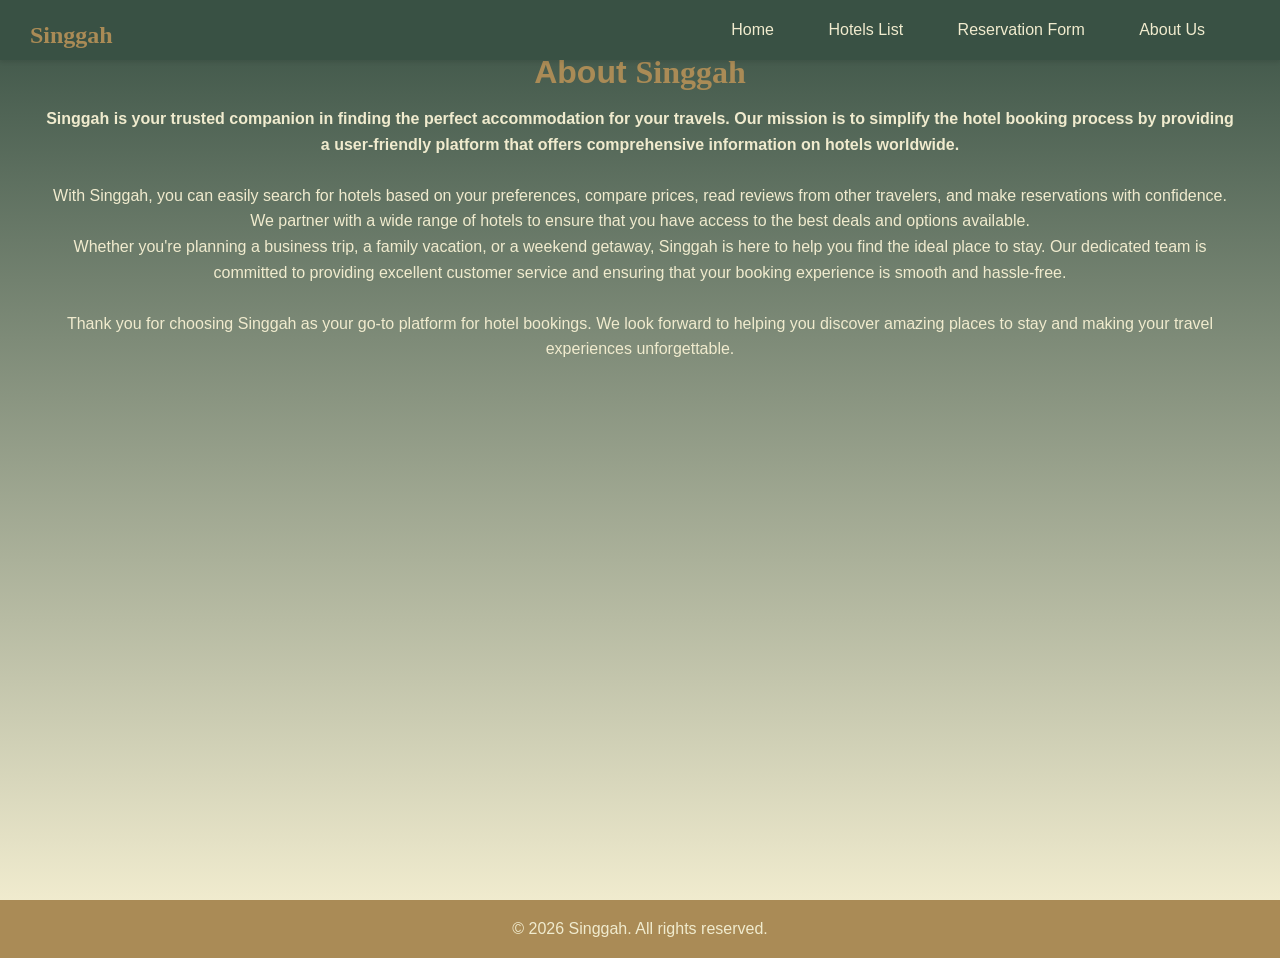
==== about.html @ e8150ca1 "finished the landing page and started the about us page" ====
<!DOCTYPE html>
<html lang="en">
    <head>
        <meta charset="UTF-8">
        <meta name="viewport" content="width=device-width, initial-scale=1.0">
        <link rel="stylesheet" href="assets/css/styles.css">
        <title>Welcome to Singgah</title>
    </head>
    <body>
        <nav>
            <div id="logo">
                <h2
                    id="logo"
                    style="
                        color:#AA8B56;
                        font-family:Copperplate, Papyrus, fantasy;
                    ">
                    Singgah
                </h2>
            </div>
            <div id="navlink">
                <ul>
                    <li><a href="index.html">Home</a></li>
                    <li><a href="hotels.html">Hotels List</a></li>
                    <li><a href="reservation.html">Reservation Form</a></li>
                    <li><a href="about.html">About Us</a></li>
                </ul>
            </div>
        </nav>

        <div id="container">
            <div id="aboutPage">
                <div id="aboutContent">
                    <h1 style="
                        color:#AA8B56;
                        text-align: center;
                        margin-bottom: 15px;
                    ">
                        About <span style="font-family:Copperplate, Papyrus, fantasy;">Singgah</span>
                    </h1>
                    <div style="padding: 0 40px; line-height: 1.6; color: #333;">
                        <p class="aboutContent" style="font-weight:bold;">
                            Singgah is your trusted companion in finding the perfect accommodation for your travels. 
                            Our mission is to simplify the hotel booking process by providing a user-friendly platform 
                            that offers comprehensive information on hotels worldwide.
                        </p>
                        <br>
                        <p class="aboutContent">
                            With Singgah, you can easily search for hotels based on your preferences, compare prices, 
                            read reviews from other travelers, and make reservations with confidence. We partner with 
                            a wide range of hotels to ensure that you have access to the best deals and options available.
                        </p>
                        <p class="aboutContent">
                            Whether you're planning a business trip, a family vacation, or a weekend getaway, Singgah 
                            is here to help you find the ideal place to stay. Our dedicated team is committed to providing 
                            excellent customer service and ensuring that your booking experience is smooth and hassle-free.
                        </p>
                        <br>
                        <p class="aboutContent">
                            Thank you for choosing Singgah as your go-to platform for hotel bookings. We look forward to 
                            helping you discover amazing places to stay and making your travel experiences unforgettable.
                        </p>
                    </div>
                </div>
            </div>
        </div>
        <footer>
            <p>&copy; 2026 Singgah. All rights reserved.</p>
        </footer>
    </body>
</html>
---- assets/css/styles.css ----
* {
  margin: 0;
  padding: 0;
  box-sizing: border-box;
  font-family: Arial, Helvetica, sans-serif
}

body {
    font-family: Helvetica, sans-serif;
}

/* Navigation Bar Styles */

nav {
    background-color: #395144;
    position: fixed;
    width: 100%;
    height: 60px;
    display: flex;
    align-items: center;
    justify-content: space-between;
    box-shadow: 0 2px 4px rgba(0, 0, 0, 0.1);
}

a {
    text-decoration: none;
    color: #F0EBCE;
    padding: 5px 10px;
    border-radius: 5px;
}

#logo {
    padding-top: 5px;
    padding-left: 15px;
}

a:hover {
    background-color: #4E6C50;
}

#navlink {
    padding: 15px;    
}

#navlink ul {
    float: right;
    margin-right: 20px;
}

#navlink ul li {
    display: inline;
    margin-right: 30px;
}

/* Landing Page Styles */

#container {
    height: 100vh;
    width: 100%;
}

#landingPage {
    padding-top: 80px;
    background-size:cover;
    height: 100vh;
    background-image:url(../img/landing-page.jpg);
}

form {
    margin: auto;
    background-color: #395144;
    width: 600px;
    padding: 20px;
    border-radius: 10px;
    box-shadow: 0 4px 8px rgba(0, 0, 0, 0.2);
}

label {
    display: block;
}

form label {
    color: #F0EBCE;
    font-size: 18px;
    margin-right: 10px;
}

input[type="text"], input[type="number"] {
    width: 100%;
    padding: 10px;
    margin: 10px 0 20px 0;
    border: none;
    border-radius: 5px;
}

input[type="date"] {
    width: 100%;
    padding: 10px;
    margin: 10px 0 20px 0;
    border: none;
    border-radius: 5px;
}

#dateInputs {
    display: flex;
    justify-content: space-between;
    gap: 20px;
}

select {
    width: 100%;
    padding: 10px;
    margin: 10px 0 20px 0;
    border: none;
    border-radius: 5px;
}

#submit {
    width: 100%;
    padding: 10px;
    background-color: #AA8B56;
    color: #F0EBCE;
    border: none;
    border-radius: 5px;
    font-size: 18px;
    cursor: pointer;
}

#submit:hover {
    background-color: #ac9166;
}

#whyUs {
    padding: 50px;
    text-align: center;
    background-image: linear-gradient(to bottom, #F0EBCE, #e7dea9);
    display: grid;
    grid-template-columns: 1fr 1fr;
    gap: 10px;
    justify-content: space-between;
}

#whyUs ul li {
    list-style-type: none;
    margin: 10px 0;
    font-size: 18px;
}

.whyPoint {
    background-color: #395144;
    color: #F0EBCE;
    display: inline-block;
    border-radius: 5px;
    padding: 12px;
    cursor: pointer;
    width: 80%;
    margin-top: 20px;
    box-shadow: 0 4px 8px rgba(0, 0, 0, 0.2);;
}

.whyPoint:hover {
    background-color: #4E6C50; 
}

.whyUsImg {
    height: 200px;
    width: 350px;
    object-fit: cover;
    border-radius: 10px;
    margin-bottom: 20px;
    box-shadow: 0 4px 8px rgba(0, 0, 0, 0.2);
}

/* Footer Styles */

footer {
    background-color: #AA8B56;
    color: #F0EBCE;
    text-align: center;
    padding: 20px;
    position: relative;
    bottom: 0;
    width: 100%;
}

/* About Page Styles */

#aboutPage {
    padding-top: 6dvh;
    height: 100vh;
    background-size: cover;
    background-image: linear-gradient(to top, #F0EBCE, #395144);
    text-align: center;
}

.aboutContent {
    color: #F0EBCE;
}
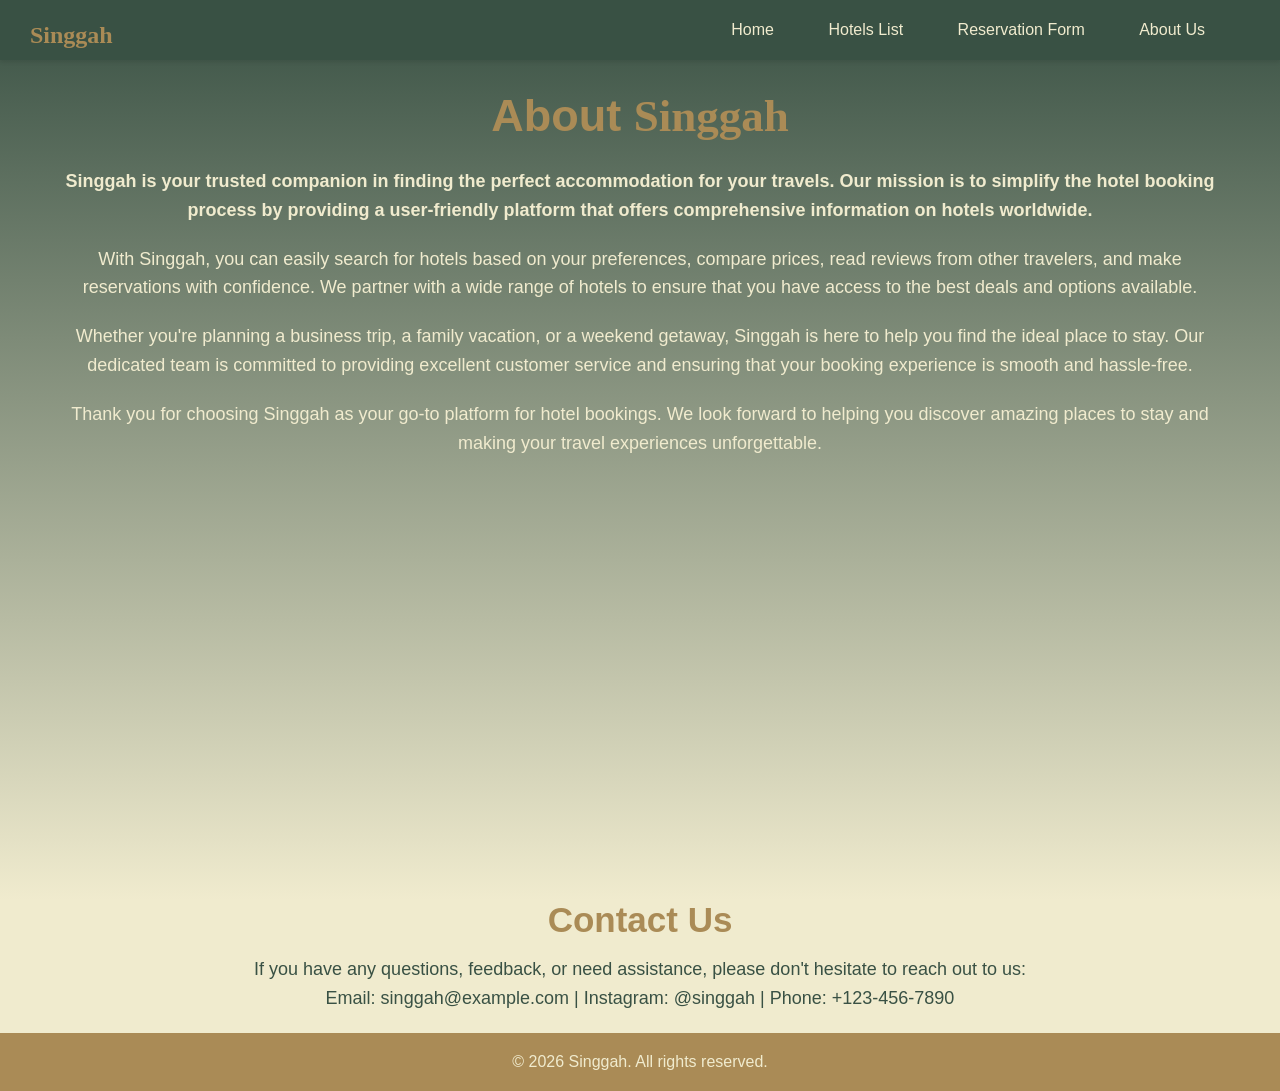
==== commit 54b93b2c: "finished "About Us" page, just started the hotels list page" ====
--- a/about.html
+++ b/about.html
@@ -29,39 +29,52 @@
         </nav>
 
         <div id="container">
-            <div id="aboutPage">
-                <div id="aboutContent">
-                    <h1 style="
-                        color:#AA8B56;
-                        text-align: center;
-                        margin-bottom: 15px;
-                    ">
-                        About <span style="font-family:Copperplate, Papyrus, fantasy;">Singgah</span>
-                    </h1>
-                    <div style="padding: 0 40px; line-height: 1.6; color: #333;">
-                        <p class="aboutContent" style="font-weight:bold;">
-                            Singgah is your trusted companion in finding the perfect accommodation for your travels. 
-                            Our mission is to simplify the hotel booking process by providing a user-friendly platform 
-                            that offers comprehensive information on hotels worldwide.
-                        </p>
-                        <br>
-                        <p class="aboutContent">
-                            With Singgah, you can easily search for hotels based on your preferences, compare prices, 
-                            read reviews from other travelers, and make reservations with confidence. We partner with 
-                            a wide range of hotels to ensure that you have access to the best deals and options available.
-                        </p>
-                        <p class="aboutContent">
-                            Whether you're planning a business trip, a family vacation, or a weekend getaway, Singgah 
-                            is here to help you find the ideal place to stay. Our dedicated team is committed to providing 
-                            excellent customer service and ensuring that your booking experience is smooth and hassle-free.
-                        </p>
-                        <br>
-                        <p class="aboutContent">
-                            Thank you for choosing Singgah as your go-to platform for hotel bookings. We look forward to 
-                            helping you discover amazing places to stay and making your travel experiences unforgettable.
-                        </p>
-                    </div>
-                </div>
+            <div id="about" style="line-height: 1.6;">
+                <h1 style="
+                color:#AA8B56;
+                text-align: center;
+                margin-bottom: 15px;
+                font-size: 45px;
+                ">
+                    About <span style="font-family:Copperplate, Papyrus, fantasy;">Singgah</span>
+                </h1>
+                <p class="aboutContent" style="font-weight:bold;">
+                    Singgah is your trusted companion in finding the perfect accommodation for your travels. 
+                    Our mission is to simplify the hotel booking process by providing a user-friendly platform 
+                    that offers comprehensive information on hotels worldwide.
+                </p>
+                <p class="aboutContent">
+                    With Singgah, you can easily search for hotels based on your preferences, compare prices, 
+                    read reviews from other travelers, and make reservations with confidence. We partner with 
+                    a wide range of hotels to ensure that you have access to the best deals and options available.
+                </p>
+                <p class="aboutContent">
+                    Whether you're planning a business trip, a family vacation, or a weekend getaway, Singgah 
+                    is here to help you find the ideal place to stay. Our dedicated team is committed to providing 
+                    excellent customer service and ensuring that your booking experience is smooth and hassle-free.
+                </p>
+                <p class="aboutContent">
+                    Thank you for choosing Singgah as your go-to platform for hotel bookings. We look forward to 
+                    helping you discover amazing places to stay and making your travel experiences unforgettable.
+                </p>
+            </div>
+        </div>
+        <div id="contact">
+            <h2 style="
+                color:#AA8B56;
+                text-align: center;
+                margin-bottom: 15px;
+                font-size: 35px;
+            ">
+                Contact Us
+            </h2>
+            <div style="padding: 0 40px; line-height: 1.6; color: #333; text-align: center;">
+                <p class="contactContent">
+                    If you have any questions, feedback, or need assistance, please don't hesitate to reach out to us:
+                </p>
+                <p class="contactContent" style="margin-bottom:20px;">
+                    Email: singgah@example.com | Instagram: @singgah | Phone: +123-456-7890
+                </p>
             </div>
         </div>
         <footer>
--- a/assets/css/styles.css
+++ b/assets/css/styles.css
@@ -7,6 +7,7 @@
 
 body {
     font-family: Helvetica, sans-serif;
+    background-color: #F0EBCE;
 }
 
 /* Navigation Bar Styles */
@@ -185,14 +186,41 @@
 
 /* About Page Styles */
 
-#aboutPage {
-    padding-top: 6dvh;
-    height: 100vh;
+#about {
+    padding: 80px 60px 70px 60px;
+    margin:auto;
+    height:100vh;
+    background-image:linear-gradient(to top, #F0EBCE, #395144);
+    line-height:1.6;
+    text-align:center;
+}
+
+#contact {
     background-size: cover;
-    background-image: linear-gradient(to top, #F0EBCE, #395144);
+    background-color: #F0EBCE;
     text-align: center;
 }
 
 .aboutContent {
-    color: #F0EBCE;
+    color:#F0EBCE;
+    margin-bottom:20px;
+    font-size:18px;
+}
+
+.contactContent {
+    color:#395144;
+    font-size:18px;
+}
+
+#aboutImages {
+    padding-right: 40px;
+    padding-top: 20px;
+}
+
+.aboutImage {
+    height: 250px;
+    width: 300px;
+    object-fit: cover;
+    border-radius: 10px;
+    box-shadow:rgba(0, 0, 0, 0.2)
 }
